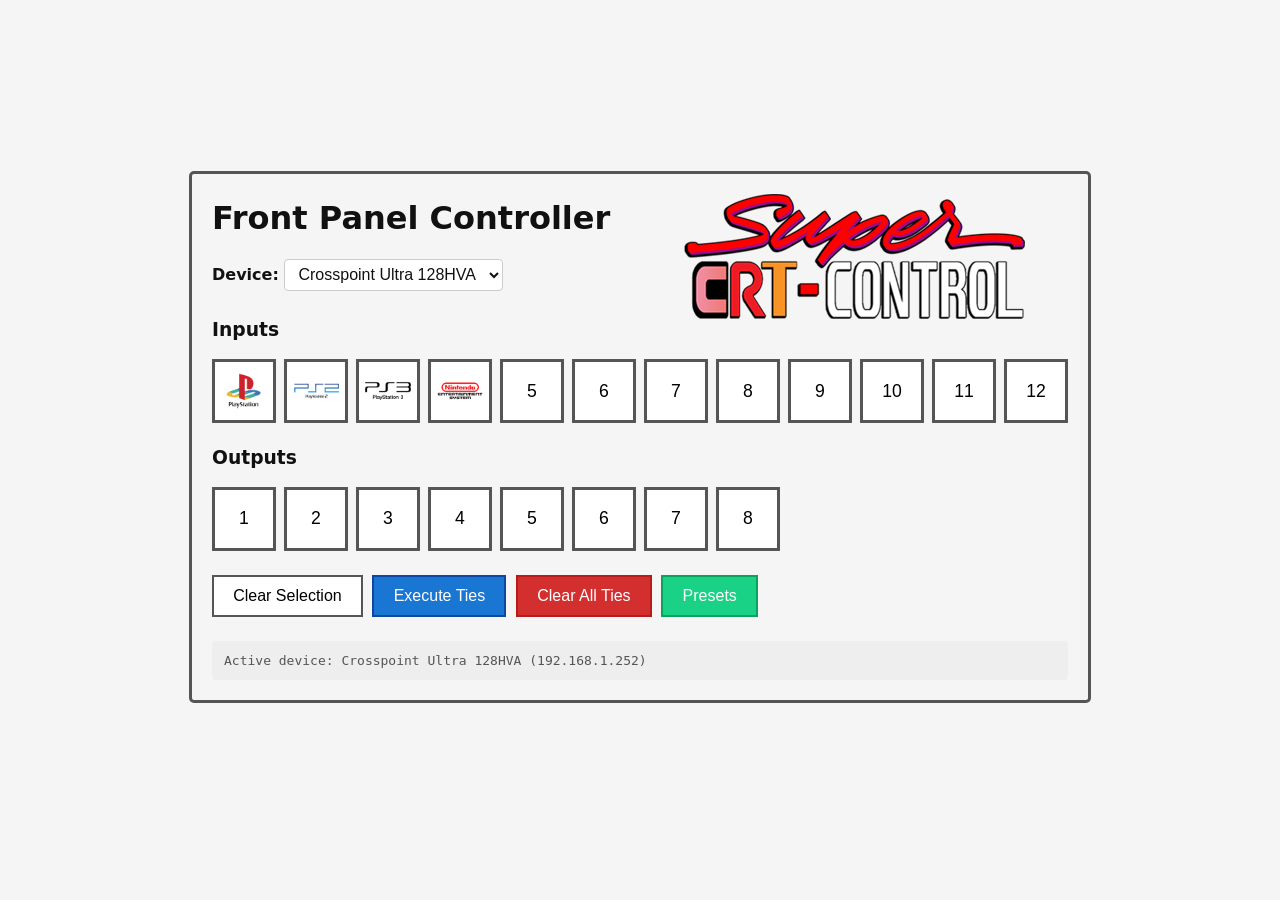
==== frontpanel/index.html @ feea35b9 "Front Panel Controller added" ====
<!DOCTYPE html>
<html>
<head>
	<meta charset="UTF-8" >
	<meta name="viewport" content="width=device-width, initial-scale=1, user-scalable=no">
	<title>Super CRT-C | Front Panel Controller</title>
	<link rel="icon" type="image/png" href="../favicon-96x96.png" sizes="96x96" />
	<link rel="icon" type="image/png" href="../favicon-192x192.png" sizes="192x192" />
	<link rel="icon" type="image/png" href="../favicon-512x512.png" sizes="512x512" />
	<link rel="shortcut icon" href="../favicon.ico" />
	<link href="../frontpanel/stylepanel.css" rel="stylesheet">
</head>

<body>
<div class="main">
<!-- Remove 'style="display:none;"' to enable manual light/dark theme switching -->
<button id="themeToggle" title="Toggle dark / light theme" style="display:none;">🌒</button>

<div id="app">



<div class="top">

<div class="section content">
	<h1>Front Panel Controller</h1>
	<label><strong>Device:</strong> <select id="deviceSelect"></select></label>  
</div>

<div class="header content">
	<img src="../frontpanel/supercrtc-125.png" class="hide-small hide-medium" /><img src="../frontpanel/supercrtc-small.png" class="hide-large" />
</div>

</div>

<div class="section">
	<h3>Inputs</h3>
	<div class="buttons" id="inputs"></div>
</div>

<div class="section">
	<h3>Outputs</h3>
	<div class="buttons" id="outputs"></div>
</div>

<div class="section actions">
	<button id="clearSel" class="action-btn">Clear Selection</button>
	<button id="execute" class="action-btn" style="background:#1976d2; color:white; border-color:#0d47a1;">Execute Ties</button>
	<button id="clearAll" class="action-btn" style="background:#d32f2f; color:white; border-color:#b71c1c;">Clear All Ties</button>
	<button class="action-btn" onclick="window.location.href='../index.html';" style="background:#19d285; color:white; border-color:#0da15c;">Presets</button>
</div>

<div id="status"></div>

</div>

<iframe name="cmdFrame" style="display:none;"></iframe>

</div>
</body>
<script src="../frontpanel/config.js"></script> 
<script src="../frontpanel/scriptpanel.js"></script> 
</html>
---- frontpanel/stylepanel.css ----
:root {
      --bg: #f5f5f5;
      --text: #111111;
      --muted: #555555;
      --border: #555555;
      --input-bg: #ffffff;
      --input-border: #cccccc;
      --status-bg: #eeeeee;
    }

    [data-theme="dark"] {
      --bg: #121212;
      --text: #e0e0e0;
      --muted: #aaaaaa;
      --border: #666666;
      --input-bg: #2a2a2a;
      --input-border: #555555;
      --status-bg: #1a1a1a;
    }

    body {
      font-family: system-ui, sans-serif;
      margin: 2rem;
      background: var(--bg);
      color: var(--text);
      transition: background 0.2s, color 0.2s;
    }

    #app {
      display: inline-block;
      max-width: 100%;
	  border: 3px solid var(--border);
	  border-radius: 5px;
	  padding: 20px;
    }

    h1, h3 {
		color: var(--text); margin-top: 0;
	}

	.main {
		display: flex;
		justify-content: center;
		align-items: center;
		min-height: 90vh;
	}
    .section {
		margin-bottom: 1.5rem;
	}

    .buttons {
      display: flex;
      flex-wrap: wrap;
      gap: 0.5rem;
      max-width: calc(12 * 4rem + 11 * 0.5rem);
    }
	
	.header {
		display: flex;
		justify-content: center;
		align-items: center;
	}
	
	.top {
		display: flex;
		align-items: center;
	}

	.content {
		flex: 1;
	}

    button.io {
      width: 4rem;
      height: 4rem;
      font-size: 1.1rem;
      border: 3px solid var(--border);
      background: #ffffff;
      color: #000000;
      cursor: pointer;
      display: flex;
      align-items: center;
      justify-content: center;
      padding: 0;
      overflow: hidden;
      transition: border-color 0.15s, background 0.15s, color 0.15s;
      flex-shrink: 0;
    }

    button.io img {
      max-width: 100%;
      max-height: 100%;
      object-fit: contain;
      pointer-events: none;
    }

    .blinking { animation: pulse 0.9s ease-in-out infinite; }
    @keyframes pulse {
      0%, 100% { opacity: 1; }
      50% { opacity: 0.45; }
    }

    .actions {
      display: flex;
      flex-wrap: wrap;
      gap: 0.6rem;
      align-items: center;
    }

    .action-btn {
      width: auto;
      padding: 0 1.2rem;
      height: 2.6rem;
      font-size: 1rem;
      border: 2px solid var(--border);
      background: #ffffff;
      color: #000000;
      cursor: pointer;
	  transition: all 0.2s ease;
	}
	
	.action-btn:hover {
		transform: translateY(-2px);
	
	}
	.action-btn:active {
		transform: translateY(2px);
	}

    [data-theme="dark"] .action-btn {
      background: #2a2a2a;
      color: #e0e0e0;
    }

    #status {
      margin-top: 1rem;
      font-family: monospace;
      white-space: pre-wrap;
      word-break: break-all;
      background: var(--status-bg);
      padding: 0.75rem;
      border-radius: 4px;
      color: var(--muted);
      max-width: 100%;
      box-sizing: border-box;
    }

    select {
      padding: 0.35rem 0.6rem;
      font-size: 1rem;
      max-width: 100%;
      background: var(--input-bg);
      color: var(--text);
      border: 1px solid var(--input-border);
      border-radius: 4px;
      box-sizing: border-box;
    }

    #themeToggle {
      position: fixed;
      top: 1rem;
      right: 1rem;
      width: 2.4rem;
      height: 2.4rem;
      border-radius: 50%;
      border: 2px solid var(--border);
      background: #ffffff;
      color: #111111;
      font-size: 1.2rem;
      cursor: pointer;
      display: flex;
      align-items: center;
      justify-content: center;
      z-index: 100;
      line-height: 1;
    }
    [data-theme="dark"] #themeToggle {
      background: #2a2a2a;
      color: #e0e0e0;
    }
    #themeToggle:hover { opacity: 0.85; }
	
	@media (max-width:600px){.hide-small{
		display:none!important
		}
	}

	@media (min-width:993px){.hide-large{
		display:none!important
		}
	}

	@media (max-width:992px) and (min-width:601px){.hide-medium{
		display:none!important
		}
	}
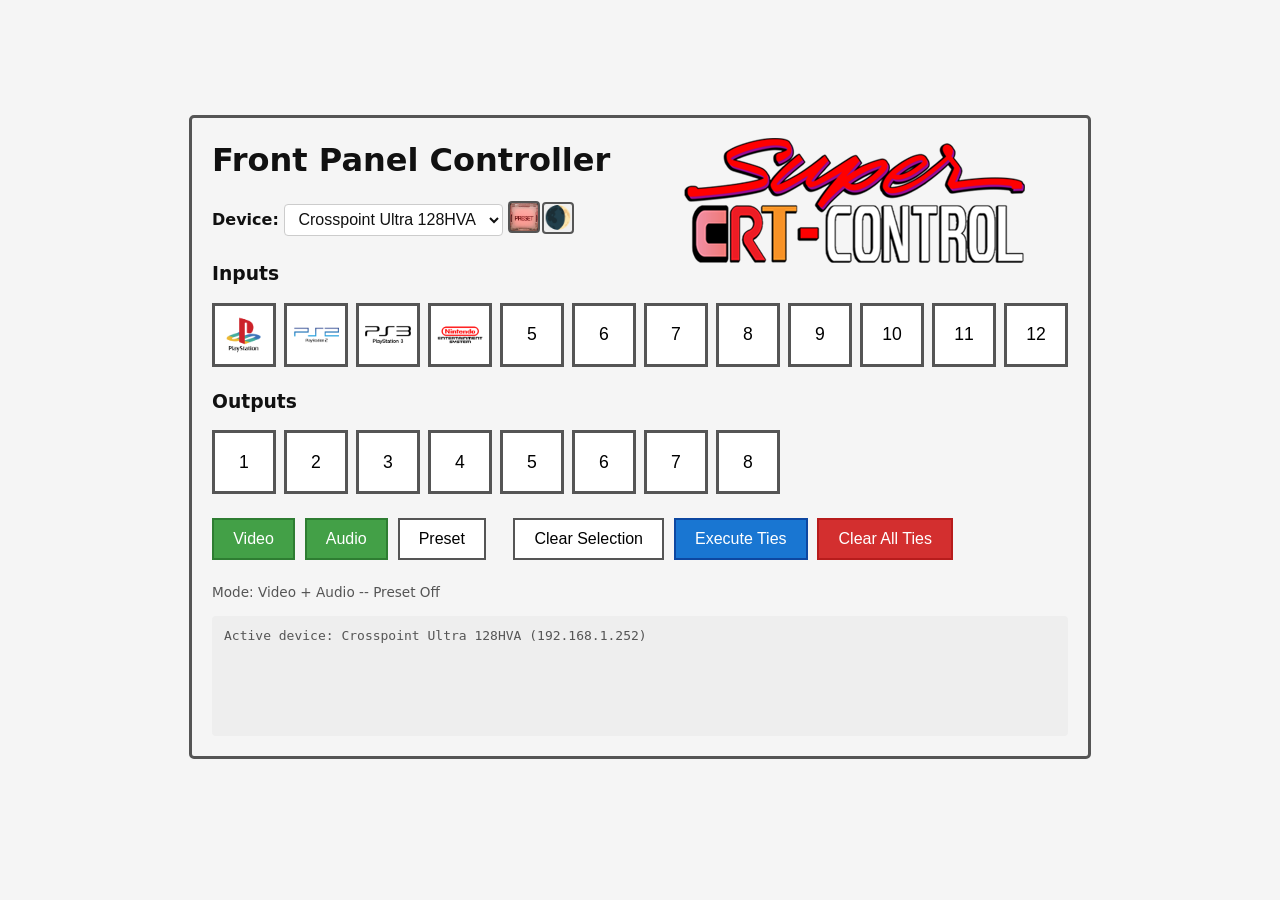
==== commit ec77c078: "Changed Preset button behavior" ====
--- a/frontpanel/index.html
+++ b/frontpanel/index.html
@@ -13,43 +13,41 @@
 
 <body>
 <div class="main">
-<!-- Remove 'style="display:none;"' to enable manual light/dark theme switching -->
-<button id="themeToggle" title="Toggle dark / light theme" style="display:none;">🌒</button>
 
 <div id="app">
-
-
-
 <div class="top">
 
 <div class="section content">
 	<h1>Front Panel Controller</h1>
-	<label><strong>Device:</strong> <select id="deviceSelect"></select></label>  
+	<label><strong>Device:</strong> <select id="deviceSelect"></select></label>  <button class="frontpanel" title="Go to Preset Grid" onclick="window.location.href='../index.html';";></button><button class="themebtn" <a id="themeToggle" title="Toggle Dark / Light Theme">🌒</a></button>
 </div>
 
 <div class="header content">
 	<img src="../frontpanel/supercrtc-125.png" class="hide-small hide-medium" /><img src="../frontpanel/supercrtc-small.png" class="hide-large" />
 </div>
-
 </div>
 
 <div class="section">
-	<h3>Inputs</h3>
-	<div class="buttons" id="inputs"></div>
+     <h3>Inputs</h3>
+     <div class="buttons" id="inputs"></div>
 </div>
 
 <div class="section">
-	<h3>Outputs</h3>
-	<div class="buttons" id="outputs"></div>
+    <h3>Outputs</h3>
+    <div class="buttons" id="outputs"></div>
 </div>
 
 <div class="section actions">
-	<button id="clearSel" class="action-btn">Clear Selection</button>
-	<button id="execute" class="action-btn" style="background:#1976d2; color:white; border-color:#0d47a1;">Execute Ties</button>
-	<button id="clearAll" class="action-btn" style="background:#d32f2f; color:white; border-color:#b71c1c;">Clear All Ties</button>
-	<button class="action-btn" onclick="window.location.href='../index.html';" style="background:#19d285; color:white; border-color:#0da15c;">Presets</button>
+    <button id="btnVideo" class="mode-btn on" title="Include video in ties">Video</button>
+    <button id="btnAudio" class="mode-btn on" title="Include audio in ties">Audio</button>
+    <button id="btnPreset" class="mode-btn" title="Click an I/O button to recall that preset">Preset</button>
+    <span style="width:0.5rem;"></span>
+    <button id="clearSel" class="action-btn">Clear Selection</button>
+    <button id="execute" class="action-btn" style="background:#1976d2; color:white; border-color:#0d47a1;">Execute Ties</button>
+    <button id="clearAll" class="action-btn" style="background:#d32f2f; color:white; border-color:#b71c1c;">Clear All Ties</button>
 </div>
 
+<div class="hint" id="modeHint"></div>
 <div id="status"></div>
 
 </div>
--- a/frontpanel/stylepanel.css
+++ b/frontpanel/stylepanel.css
@@ -1,37 +1,37 @@
 	:root {
-      --bg: #f5f5f5;
-      --text: #111111;
-      --muted: #555555;
-      --border: #555555;
-      --input-bg: #ffffff;
-      --input-border: #cccccc;
-      --status-bg: #eeeeee;
+		--bg: #f5f5f5;
+		--text: #111111;
+		--muted: #555555;
+		--border: #555555;
+		--input-bg: #ffffff;
+		--input-border: #cccccc;
+		--status-bg: #eeeeee;
     }
 
     [data-theme="dark"] {
-      --bg: #121212;
-      --text: #e0e0e0;
-      --muted: #aaaaaa;
-      --border: #666666;
-      --input-bg: #2a2a2a;
-      --input-border: #555555;
-      --status-bg: #1a1a1a;
+		--bg: #121212;
+		--text: #e0e0e0;
+		--muted: #aaaaaa;
+		--border: #666666;
+		--input-bg: #2a2a2a;
+		--input-border: #555555;
+		--status-bg: #1a1a1a;
     }
 
     body {
-      font-family: system-ui, sans-serif;
-      margin: 2rem;
-      background: var(--bg);
-      color: var(--text);
-      transition: background 0.2s, color 0.2s;
+		font-family: system-ui, sans-serif;
+		margin: 2rem;
+		background: var(--bg);
+		color: var(--text);
+		transition: background 0.2s, color 0.2s;
     }
 
     #app {
-      display: inline-block;
-      max-width: 100%;
-	  border: 3px solid var(--border);
-	  border-radius: 5px;
-	  padding: 20px;
+		display: inline-block;
+		max-width: 100%;
+		border: 3px solid var(--border);
+		border-radius: 5px;
+		padding: 20px;
     }
 
     h1, h3 {
@@ -49,10 +49,10 @@
 	}
 
     .buttons {
-      display: flex;
-      flex-wrap: wrap;
-      gap: 0.5rem;
-      max-width: calc(12 * 4rem + 11 * 0.5rem);
+		display: flex;
+		flex-wrap: wrap;
+		gap: 0.5rem;
+		max-width: calc(12 * 4rem + 11 * 0.5rem);
     }
 	
 	.header {
@@ -71,118 +71,105 @@
 	}
 
     button.io {
-      width: 4rem;
-      height: 4rem;
-      font-size: 1.1rem;
-      border: 3px solid var(--border);
-      background: #ffffff;
-      color: #000000;
-      cursor: pointer;
-      display: flex;
-      align-items: center;
-      justify-content: center;
-      padding: 0;
-      overflow: hidden;
-      transition: border-color 0.15s, background 0.15s, color 0.15s;
-      flex-shrink: 0;
+		width: 4rem;
+		height: 4rem;
+		font-size: 1.1rem;
+		border: 3px solid var(--border);
+		background: #ffffff;
+		color: #000000;
+		cursor: pointer;
+		display: flex;
+		align-items: center;
+		justify-content: center;
+		padding: 0;
+		overflow: hidden;
+		transition: border-color 0.15s, background 0.15s, color 0.15s;
+		flex-shrink: 0;
     }
 
     button.io img {
-      max-width: 100%;
-      max-height: 100%;
-      object-fit: contain;
-      pointer-events: none;
-    }
-
-    .blinking { animation: pulse 0.9s ease-in-out infinite; }
+		max-width: 100%;
+		max-height: 100%;
+		object-fit: contain;
+		pointer-events: none;
+    }
+
+    .blinking {
+		animation: pulse 0.9s ease-in-out infinite;
+	}
     @keyframes pulse {
-      0%, 100% { opacity: 1; }
-      50% { opacity: 0.45; }
+		0%, 100% {opacity: 1;}
+		50% {opacity: 0.45;}
     }
 
     .actions {
-      display: flex;
-      flex-wrap: wrap;
-      gap: 0.6rem;
-      align-items: center;
-    }
-
-    .action-btn {
-      width: auto;
-      padding: 0 1.2rem;
-      height: 2.6rem;
-      font-size: 1rem;
-      border: 2px solid var(--border);
-      background: #ffffff;
-      color: #000000;
-      cursor: pointer;
-	  transition: all 0.2s ease;
-	}
-	
-	.action-btn:hover {
+		display: flex;
+		flex-wrap: wrap;
+		gap: 0.6rem;
+		align-items: center;
+    }
+
+    .action-btn, .mode-btn {
+		width: auto;
+		padding: 0 1.2rem;
+		height: 2.6rem;
+		font-size: 1rem;
+		border: 2px solid var(--border);
+		background: #ffffff;
+		color: #000000;
+		cursor: pointer;
+		transition: all 0.2s ease;
+	}
+	
+	.action-btn:hover, .mode-btn:hover {
 		transform: translateY(-2px);
 	
 	}
-	.action-btn:active {
+	.action-btn:active, .mode-btn:active {
 		transform: translateY(2px);
 	}
 
-    [data-theme="dark"] .action-btn {
-      background: #2a2a2a;
-      color: #e0e0e0;
-    }
-
+    [data-theme="dark"] .action-btn,
+    [data-theme="dark"] .mode-btn {
+		background: #2a2a2a;
+		color: #e0e0e0;
+    }
+	
     #status {
-      margin-top: 1rem;
-      font-family: monospace;
-      white-space: pre-wrap;
-      word-break: break-all;
-      background: var(--status-bg);
-      padding: 0.75rem;
-      border-radius: 4px;
-      color: var(--muted);
-      max-width: 100%;
-      box-sizing: border-box;
+		margin-top: 1rem;
+		font-family: monospace;
+		white-space: pre-wrap;
+		word-break: break-all;
+		background: var(--status-bg);
+		padding: 0.75rem;
+		border-radius: 4px;
+		color: var(--muted);
+		max-width: 100%;
+		box-sizing: border-box;
+		min-height: 7.5rem;
     }
 
     select {
-      padding: 0.35rem 0.6rem;
-      font-size: 1rem;
-      max-width: 100%;
-      background: var(--input-bg);
-      color: var(--text);
-      border: 1px solid var(--input-border);
-      border-radius: 4px;
-      box-sizing: border-box;
-    }
-
-    #themeToggle {
-      position: fixed;
-      top: 1rem;
-      right: 1rem;
-      width: 2.4rem;
-      height: 2.4rem;
-      border-radius: 50%;
-      border: 2px solid var(--border);
-      background: #ffffff;
-      color: #111111;
-      font-size: 1.2rem;
-      cursor: pointer;
-      display: flex;
-      align-items: center;
-      justify-content: center;
-      z-index: 100;
-      line-height: 1;
-    }
-    [data-theme="dark"] #themeToggle {
-      background: #2a2a2a;
-      color: #e0e0e0;
-    }
-    #themeToggle:hover { opacity: 0.85; }
-	
-	@media (max-width:600px){.hide-small{
-		display:none!important
+		padding: 0.35rem 0.6rem;
+		font-size: 1rem;
+		max-width: 100%;
+		background: var(--input-bg);
+		color: var(--text);
+		border: 1px solid var(--input-border);
+		border-radius: 4px;
+		box-sizing: border-box;
+    }
+	
+	@media (max-width:600px){
+		.hide-small{
+			display:none!important;
+		} 
+		.frontpanel{
+			margin-top: .3rem!important;
 		}
+		.themebtn {
+			margin-top: .3rem!important;
+		}	
 	}
 
 	@media (min-width:993px){.hide-large{
@@ -193,4 +180,71 @@
 	@media (max-width:992px) and (min-width:601px){.hide-medium{
 		display:none!important
 		}
+	}
+	
+    .mode-btn.on {
+		background: #43a047 !important;
+		color: #fff !important;
+		border-color: #2e7d32 !important;
+    }
+
+    .mode-btn.preset-on {
+		background: #fb8c00 !important;
+		color: #fff !important;
+		border-color: #ef6c00 !important;
+    }
+
+    .hint {
+		font-size: 0.85rem;
+		color: var(--muted);
+		margin-top: 0.35rem;
+    }
+    .frontpanel {
+		width: 2rem;
+		height: 2rem;
+		border-radius: 4px;
+		border: 2px solid var(--border);
+		background: #ffffff;
+		color: #111111;
+		font-size: 1.2rem;
+		cursor: pointer;
+		display: inline;
+		align-items: center;
+		justify-content: center;
+		padding: 0.35rem 0.6rem;
+		transition: all 0.2s ease;
+		margin-right: .05rem;
+		background-image: url("../frontpanel/extronface-preset.png");
+		background-size: cover;
+		line-height: 1;
+    }
+	
+	.frontpanel:hover {
+		opacity: 0.85;
+		transform: translateY(-2px);
+	}
+	
+    .themebtn {
+		width: 2rem;
+		height: 2rem;
+		border-radius: 4px;
+		border: 2px solid var(--border);
+		font-size: 1.4rem;
+		padding: 0.35rem 0.6rem;
+		cursor: pointer;
+		transition: all 0.2s ease;
+		margin-left: .05rem;
+		display: inline-flex;
+		align-items: center;
+		justify-content: center;
+		line-height: 1;
+    }
+
+    [data-theme="dark"] .themebtn {
+		background: #2a2a2a;
+    }
+	
+    .themebtn:hover {
+		opacity: 0.85;
+		transform: translateY(-2px);
 	}
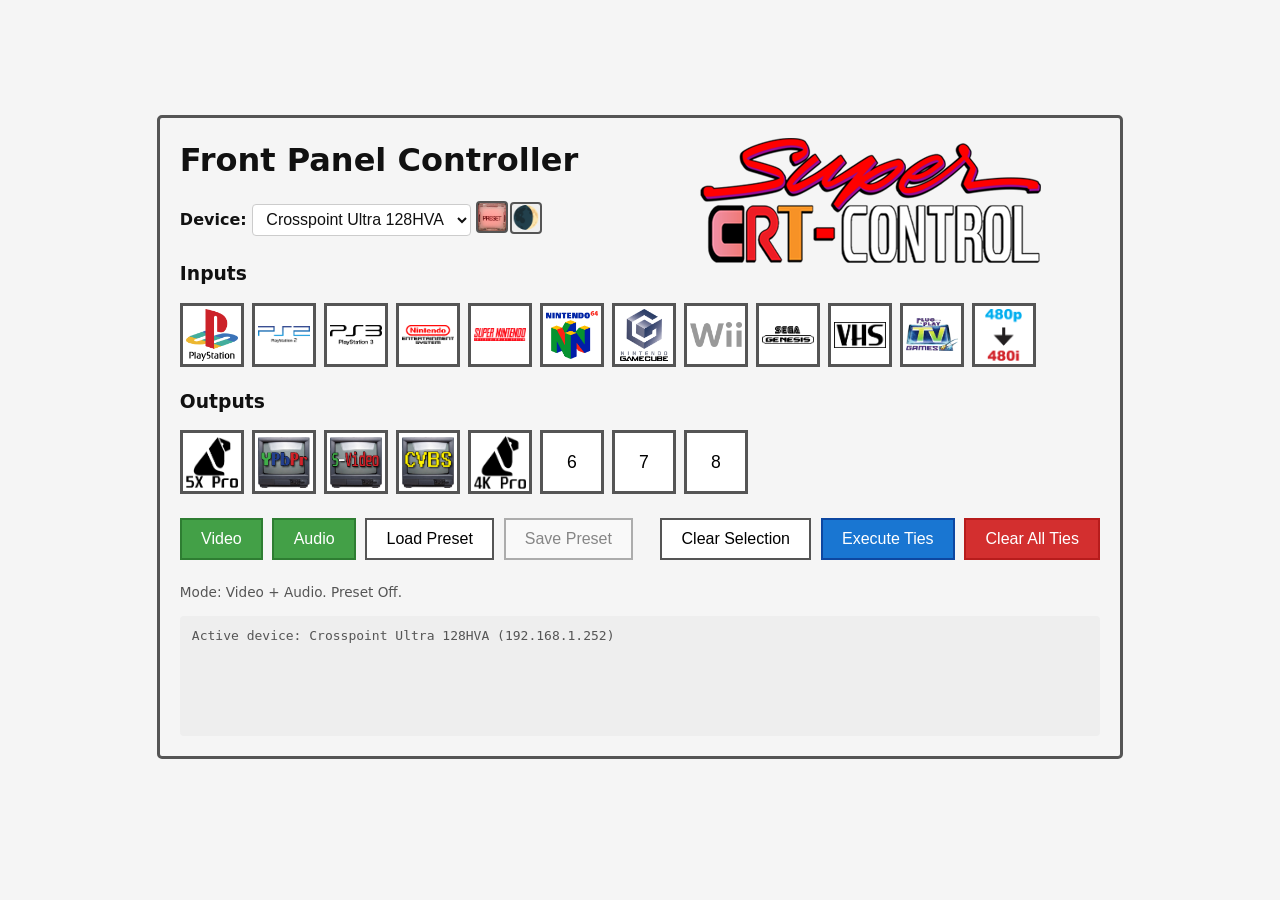
==== commit 3ace6f72: "Added save preset button and gave panel its own images." ====
--- a/frontpanel/index.html
+++ b/frontpanel/index.html
@@ -23,7 +23,7 @@
 </div>
 
 <div class="header content">
-	<img src="../frontpanel/supercrtc-125.png" class="hide-small hide-medium" /><img src="../frontpanel/supercrtc-small.png" class="hide-large" />
+	<img src="images/supercrtc-125.png" class="hide-small hide-medium" /><img src="images/supercrtc-small.png" class="hide-large" />
 </div>
 </div>
 
@@ -40,7 +40,8 @@
 <div class="section actions">
     <button id="btnVideo" class="mode-btn on" title="Include video in ties">Video</button>
     <button id="btnAudio" class="mode-btn on" title="Include audio in ties">Audio</button>
-    <button id="btnPreset" class="mode-btn" title="Click an I/O button to recall that preset">Preset</button>
+    <button id="btnPreset" class="mode-btn" title="Click an I/O button to recall that preset">Load Preset</button>
+	<button id="btnSavePreset" class="action-btn" disabled title="Save current ties as a global preset">Save Preset</button>
     <span style="width:0.5rem;"></span>
     <button id="clearSel" class="action-btn">Clear Selection</button>
     <button id="execute" class="action-btn" style="background:#1976d2; color:white; border-color:#0d47a1;">Execute Ties</button>
--- a/frontpanel/stylepanel.css
+++ b/frontpanel/stylepanel.css
@@ -88,8 +88,8 @@
     }
 
     button.io img {
-		max-width: 100%;
-		max-height: 100%;
+		max-width: 90%;
+		max-height: 90%;
 		object-fit: contain;
 		pointer-events: none;
     }
@@ -128,6 +128,21 @@
 	.action-btn:active, .mode-btn:active {
 		transform: translateY(2px);
 	}
+	
+	.action-btn:disabled {
+		opacity: 0.45;
+		cursor: not-allowed;
+    }
+
+    .slow-blink {
+		animation: pulse 1.8s ease-in-out infinite;
+    }
+
+    .mode-btn.save-on {
+		background: #6a1b9a !important;
+		color: #fff !important;
+		border-color: #4a148c !important;
+    }
 
     [data-theme="dark"] .action-btn,
     [data-theme="dark"] .mode-btn {
@@ -214,7 +229,7 @@
 		padding: 0.35rem 0.6rem;
 		transition: all 0.2s ease;
 		margin-right: .05rem;
-		background-image: url("../frontpanel/extronface-preset.png");
+		background-image: url("images/extronface-preset.png");
 		background-size: cover;
 		line-height: 1;
     }
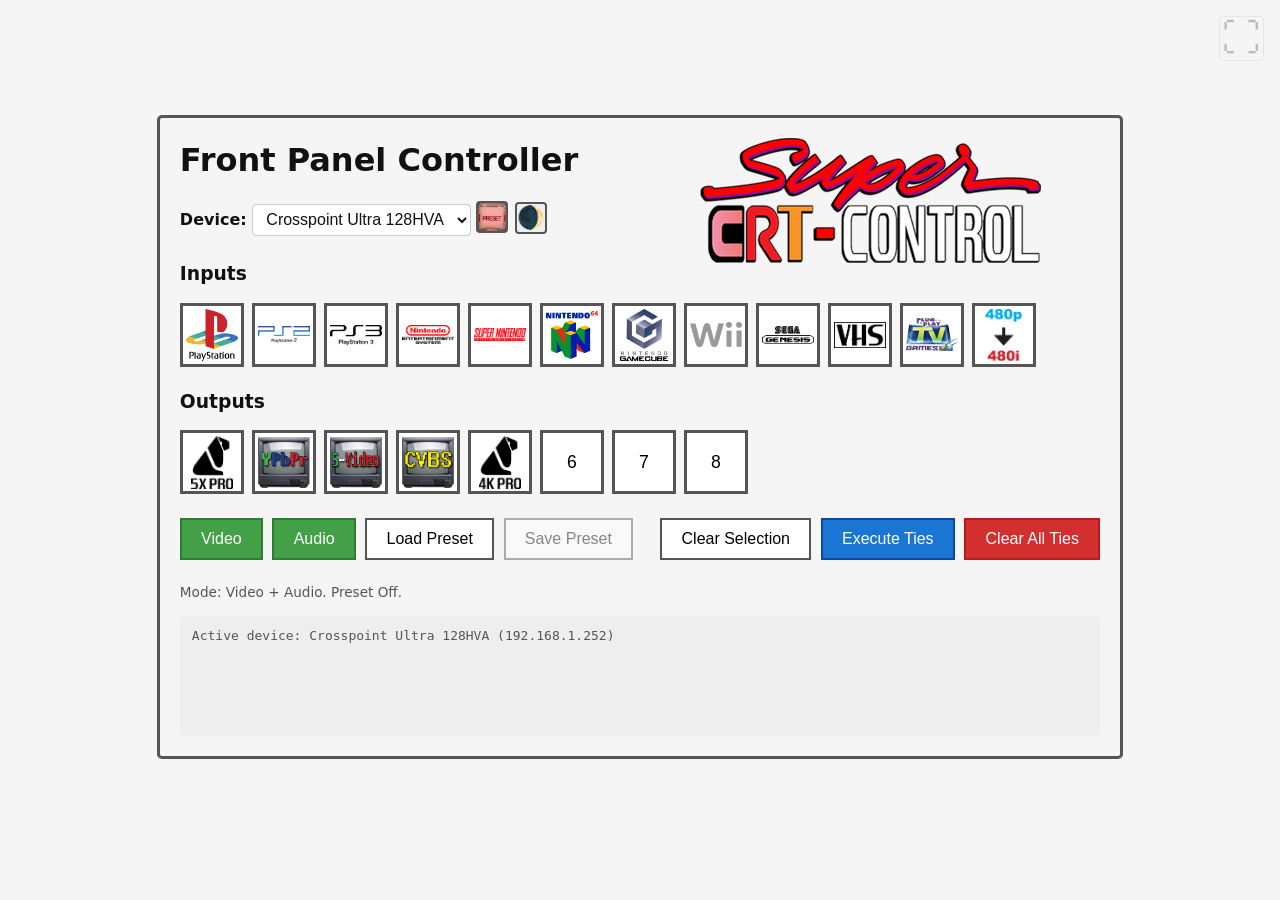
==== commit 8a79fde2: "Fullscreen optimizations and fixes" ====
--- a/frontpanel/index.html
+++ b/frontpanel/index.html
@@ -13,13 +13,17 @@
 
 <body>
 <div class="main">
+<span class="fullscreen" title="Full Screen" id="iframehide" onclick="fullscreen();">⛶</span>
 
 <div id="app">
 <div class="top">
 
 <div class="section content">
 	<h1>Front Panel Controller</h1>
-	<label><strong>Device:</strong> <select id="deviceSelect"></select></label>  <button class="frontpanel" title="Go to Preset Grid" onclick="window.location.href='../index.html';";></button><button class="themebtn" <a id="themeToggle" title="Toggle Dark / Light Theme">🌒</a></button>
+	<label><strong>Device:</strong> <select id="deviceSelect"></select></label> 
+	<button class="frontpanel" id="iframehide" title="Go to Preset Grid" onclick="window.location.href='../home.html'">
+	<button class="frontpanel" id="notiframehide" title="Go to Preset Grid" onclick="window.location.href='../index.html'"></button>
+	<button class="themebtn"><a id="themeToggle" title="Toggle Dark / Light Theme">🌒</a></button>
 </div>
 
 <div class="header content">
--- a/frontpanel/stylepanel.css
+++ b/frontpanel/stylepanel.css
@@ -6,6 +6,7 @@
 		--input-bg: #ffffff;
 		--input-border: #cccccc;
 		--status-bg: #eeeeee;
+		--stroke: #f5f5f5;
     }
 
     [data-theme="dark"] {
@@ -16,6 +17,7 @@
 		--input-bg: #2a2a2a;
 		--input-border: #555555;
 		--status-bg: #1a1a1a;
+		--stroke: #000;
     }
 
     body {
@@ -36,6 +38,8 @@
 
     h1, h3 {
 		color: var(--text); margin-top: 0;
+		-webkit-text-stroke: 4px var(--stroke);
+		paint-order: stroke fill;
 	}
 
 	.main {
@@ -64,6 +68,7 @@
 	.top {
 		display: flex;
 		align-items: center;
+		position: relative;
 	}
 
 	.content {
@@ -184,7 +189,18 @@
 		}
 		.themebtn {
 			margin-top: .3rem!important;
-		}	
+		}
+		.header {
+			top: -0.5rem;
+			right: -0.5rem;
+			z-index: -1;
+			position: absolute;
+		}
+	}
+	
+	.imgsmall {
+		max-width: 15vh;
+		max-height: 15vh;
 	}
 
 	@media (min-width:993px){.hide-large{
@@ -239,6 +255,41 @@
 		transform: translateY(-2px);
 	}
 	
+	.in-iframe #iframehide {
+		display: none !important;
+	}
+	
+	.not-in-iframe #notiframehide {
+		display: none !important;
+	}
+	
+    .fullscreen {
+		position: fixed;
+		top: 1rem;
+		right: 1rem;
+		width: 2.7rem;
+		height: 2.7rem;
+		font-size: 2.4rem;
+		border-radius: 10%;
+		border: 1px solid rgba(0, 0, 0, .25);
+		cursor: pointer;
+		display: flex;
+		text-align: center;
+		align-items: center;
+		justify-content: center;
+		z-index: 999 !important;
+		line-height: 1;
+		transition: all 0.2s ease;
+		opacity: 0.25;
+    }
+	
+	.fullscreen span {
+		font-size: 2.4rem;
+		width: 2.4rem;
+		height: 2.4rem;
+
+	}
+	
     .themebtn {
 		width: 2rem;
 		height: 2rem;
@@ -262,4 +313,49 @@
     .themebtn:hover {
 		opacity: 0.85;
 		transform: translateY(-2px);
+	}
+	
+	@media (max-width:600px) {
+	.fullscreen {
+		width: 1.8rem;
+		height: 1.8rem;
+    }
+	
+	.fullscreen {
+		font-size: 1.5rem;
+	}
+	
+	.hide-small{
+		display:none!important;
+	} 
+	.fullscreen:hover {
+		transform: none!important;
+		box-shadow: 0 4px 8px 0 rgba(0, 0, 0, 0.4), 0 6px 20px 0 rgba(0, 0, 0, 0.19);
+		}
+	
+	
+	.fullscreen:active {
+		transform: none!important;
+	}
+	}
+	
+	@media (max-width:992px) and (min-width:601px){
+	.fullscreen {
+		width: 1.8rem;
+		height: 1.8rem;
+    }
+
+	}
+	
+	@media (hover: hover) {
+	.fullscreen:hover {
+		transform: translateY(-5px);
+		box-shadow: 0 4px 8px 0 rgba(0, 0, 0, 0.4), 0 6px 20px 0 rgba(0, 0, 0, 0.19);
+		opacity: 0.85;
+		}
+	}
+	
+	.fullscreen:active {
+		transform: translateY(5px);
+		opacity: 0.85;
 	}
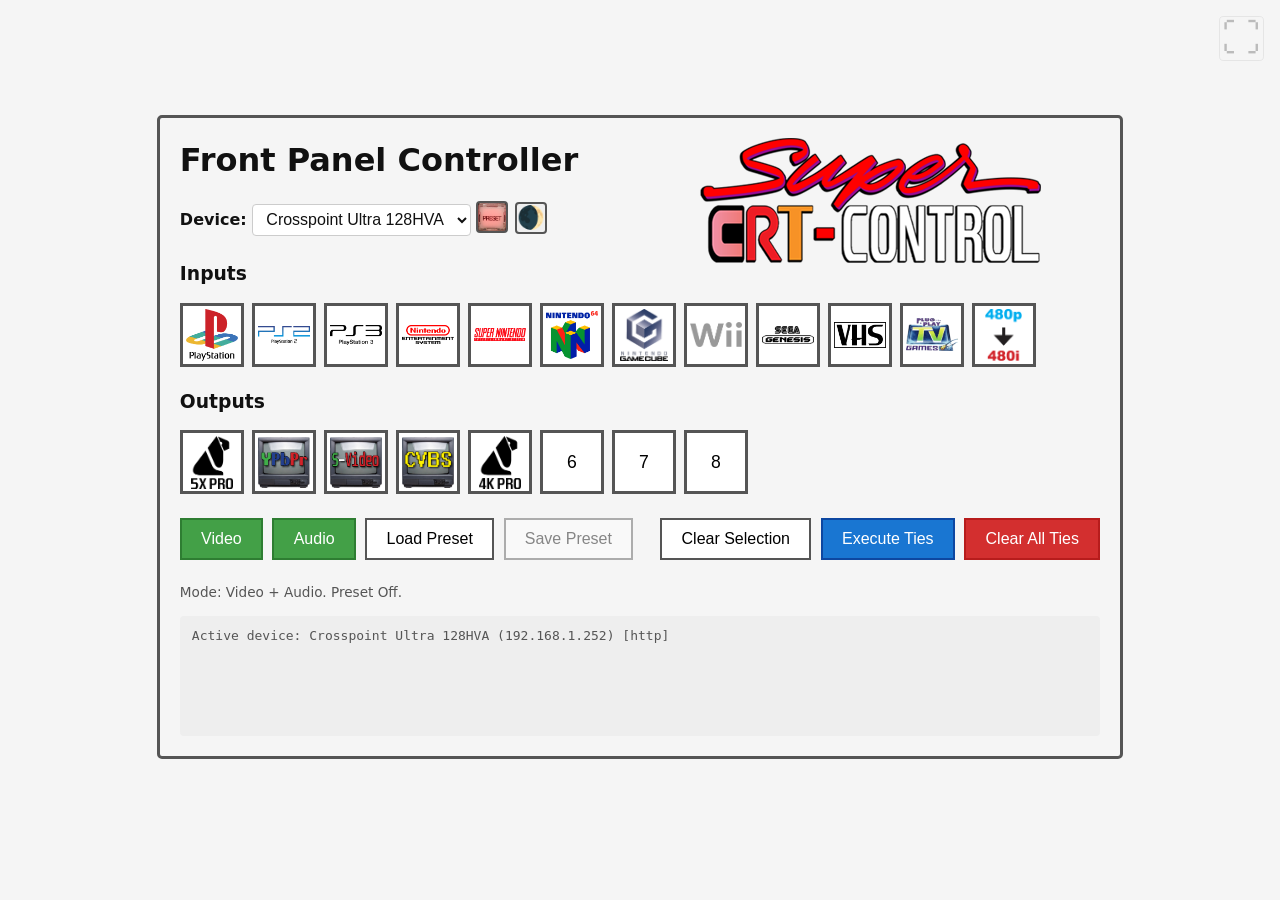
==== commit ac57703c: "Adding advanced install support" ====
--- a/frontpanel/index.html
+++ b/frontpanel/index.html
@@ -20,14 +20,14 @@
 
 <div class="section content">
 	<h1>Front Panel Controller</h1>
-	<label><strong>Device:</strong> <select id="deviceSelect"></select></label> 
+	<label><strong>Device:</strong> <select id="deviceSelect"></select></label>  
 	<button class="frontpanel" id="iframehide" title="Go to Preset Grid" onclick="window.location.href='../home.html'">
 	<button class="frontpanel" id="notiframehide" title="Go to Preset Grid" onclick="window.location.href='../index.html'"></button>
 	<button class="themebtn"><a id="themeToggle" title="Toggle Dark / Light Theme">🌒</a></button>
 </div>
 
 <div class="header content">
-	<img src="images/supercrtc-125.png" class="hide-small hide-medium" /><img src="images/supercrtc-small.png" class="hide-large" />
+	<img src="images/supercrtc-125.png" class="hide-small hide-medium" /><img src="images/supercrtc-small.png" class="hide-large imgsmall" />
 </div>
 </div>
 
